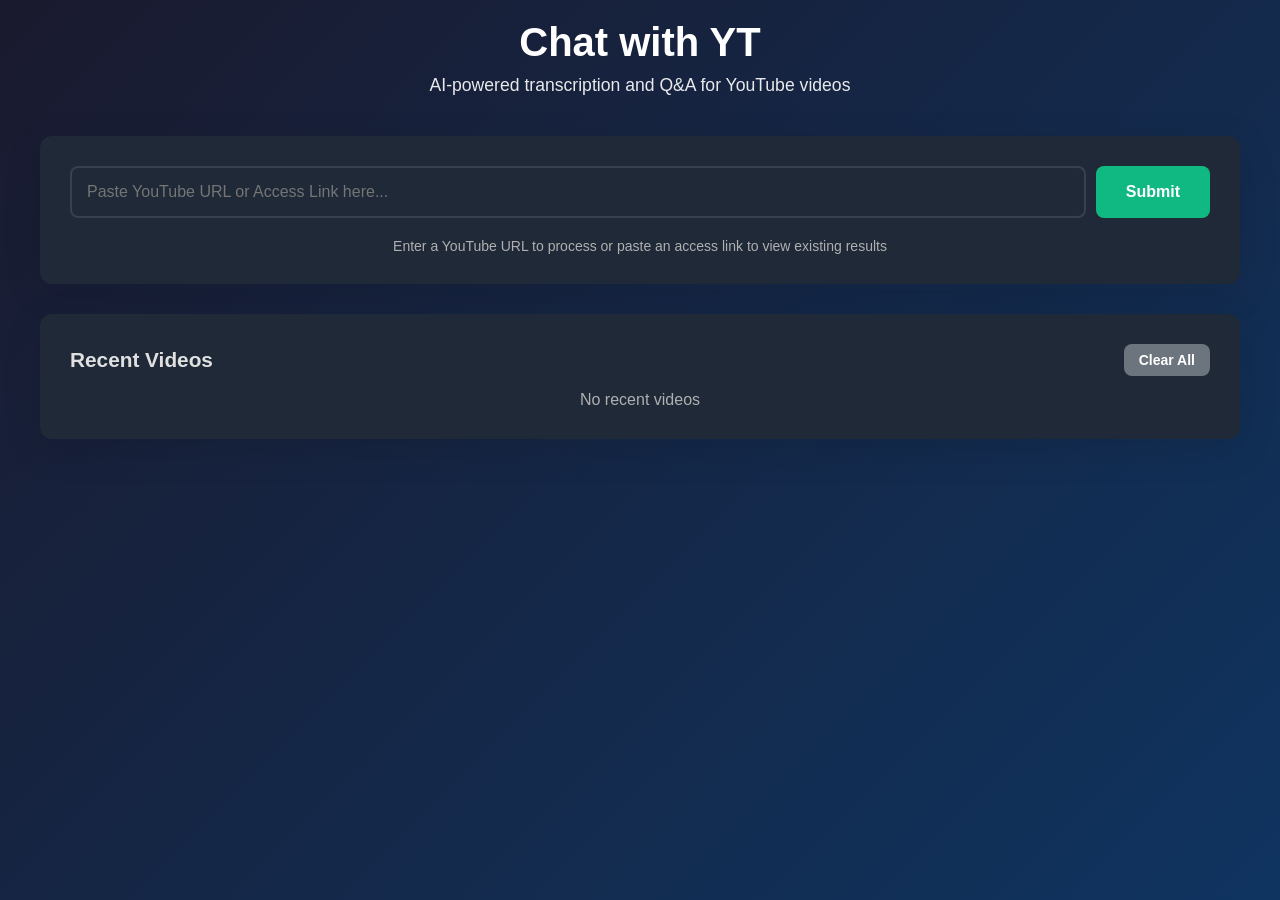
==== frontend/index.html @ f24902e0 "added frontend" ====
<!DOCTYPE html>
<html lang="en">
<head>
    <meta charset="UTF-8">
    <meta name="viewport" content="width=device-width, initial-scale=1.0">
    <title>Chat with YT</title>
    <style>
        * {
            margin: 0;
            padding: 0;
            box-sizing: border-box;
        }

        :root {
            --primary: #10b981;
            --primary-dark: #059669;
            --bg-gradient-1: #1a1a2e;
            --bg-gradient-2: #0f3460;
            --text-primary: #e0e0e0;
            --text-secondary: #b0b0b0;
            --bg-card: #1f2937;
            --bg-secondary: #111827;
            --border: #374151;
        }

        body {
            font-family: -apple-system, BlinkMacSystemFont, 'Segoe UI', Roboto, Oxygen, Ubuntu, Cantarell, sans-serif;
            background: linear-gradient(135deg, var(--bg-gradient-1) 0%, var(--bg-gradient-2) 100%);
            min-height: 100vh;
            padding: 20px;
            color: var(--text-primary);
            transition: all 0.3s ease;
        }

        .container {
            max-width: 1200px;
            margin: 0 auto;
        }

        .header {
            text-align: center;
            color: white;
            margin-bottom: 40px;
        }

        .header-content {
            text-align: center;
        }

        .header h1 {
            font-size: 2.5rem;
            margin-bottom: 10px;
        }

        .header p {
            font-size: 1.1rem;
            opacity: 0.9;
        }

        .dark-mode-toggle {
            display: none;
        }

        .card {
            background: var(--bg-card);
            border-radius: 12px;
            padding: 30px;
            margin-bottom: 20px;
            box-shadow: 0 10px 40px rgba(0,0,0,0.1);
        }

        .input-group {
            display: flex;
            gap: 10px;
            margin-bottom: 20px;
        }

        input[type="text"] {
            flex: 1;
            padding: 15px;
            border: 2px solid var(--border);
            border-radius: 8px;
            font-size: 16px;
            transition: border-color 0.3s;
            background: var(--bg-card);
            color: var(--text-primary);
        }

        input[type="text"]:focus {
            outline: none;
            border-color: var(--primary);
        }

        button {
            padding: 15px 30px;
            background: var(--primary);
            color: white;
            border: none;
            border-radius: 8px;
            font-size: 16px;
            font-weight: 600;
            cursor: pointer;
            transition: background 0.3s;
        }

        button:hover {
            background: var(--primary-dark);
        }

        button:disabled {
            background: #ccc;
            cursor: not-allowed;
        }

        .btn-small {
            padding: 8px 15px;
            font-size: 14px;
        }

        .btn-secondary {
            background: #6c757d;
        }

        .btn-secondary:hover {
            background: #5a6268;
        }

        .status {
            padding: 15px;
            border-radius: 8px;
            margin-bottom: 20px;
            font-weight: 600;
            text-align: center;
        }

        .status.queued {
            background: #fff3cd;
            color: #856404;
        }

        .status.processing {
            background: #d1ecf1;
            color: #0c5460;
        }

        .status.done {
            background: #d4edda;
            color: #155724;
        }

        .status.failed {
            background: #f8d7da;
            color: #721c24;
        }

        .progress-bar {
            width: 100%;
            height: 8px;
            background: var(--border);
            border-radius: 4px;
            overflow: hidden;
            margin-top: 10px;
        }

        .progress-fill {
            height: 100%;
            background: var(--primary);
            width: 100%;
            animation: indeterminate 1.5s ease-in-out infinite;
        }

        @keyframes indeterminate {
            0% {
                transform: translateX(-100%);
            }
            50% {
                transform: translateX(0%);
            }
            100% {
                transform: translateX(100%);
            }
        }

        .hidden {
            display: none;
        }

        .results {
            margin-top: 20px;
        }

        .section-title {
            font-size: 1.3rem;
            margin-bottom: 15px;
            color: var(--text-primary);
            display: flex;
            align-items: center;
            justify-content: space-between;
        }

        .action-buttons {
            display: flex;
            gap: 10px;
        }

        .transcript-box, .summary-box {
            background: var(--bg-secondary);
            padding: 20px;
            border-radius: 8px;
            margin-bottom: 20px;
            max-height: 400px;
            overflow-y: auto;
            line-height: 1.6;
            white-space: pre-wrap;
            color: var(--text-primary);
        }

        .chat-section {
            margin-top: 30px;
        }

        .chat-messages {
            background: var(--bg-secondary);
            padding: 20px;
            border-radius: 8px;
            max-height: 400px;
            overflow-y: auto;
            margin-bottom: 15px;
        }

        .message {
            margin-bottom: 15px;
            padding: 12px;
            border-radius: 8px;
        }

        .message.user {
            background: #065f46;
            margin-left: 20%;
        }

        .message.assistant {
            background: var(--bg-card);
            margin-right: 20%;
            border: 1px solid var(--border);
        }

        .message strong {
            display: block;
            margin-bottom: 5px;
            color: var(--primary);
        }

        .chat-input-group {
            display: flex;
            gap: 10px;
        }

        .share-link {
            background: #064e3b;
            padding: 15px;
            border-radius: 8px;
            margin-top: 15px;
            font-size: 14px;
        }

        .share-link strong {
            color: #10b981;
        }

        .history-section {
            margin-top: 30px;
        }

        .history-list {
            display: flex;
            flex-direction: column;
            gap: 10px;
        }

        .history-item {
            background: var(--bg-secondary);
            padding: 15px;
            border-radius: 8px;
            display: flex;
            justify-content: space-between;
            align-items: center;
            cursor: pointer;
            transition: transform 0.2s;
        }

        .history-item:hover {
            transform: translateX(5px);
        }

        .history-item-info {
            flex: 1;
        }

        .history-item-title {
            font-weight: 600;
            margin-bottom: 5px;
            color: var(--text-primary);
        }

        .history-item-date {
            font-size: 12px;
            color: var(--text-secondary);
        }

        .error-box {
            background: #7f1d1d;
            color: #fecaca;
            padding: 15px;
            border-radius: 8px;
            margin-bottom: 20px;
            display: flex;
            justify-content: space-between;
            align-items: center;
        }

        .loader {
            display: inline-block;
            width: 20px;
            height: 20px;
            border: 3px solid rgba(255,255,255,0.3);
            border-radius: 50%;
            border-top-color: white;
            animation: spin 1s ease-in-out infinite;
        }

        @keyframes spin {
            to { transform: rotate(360deg); }
        }

        .timestamp {
            color: var(--primary);
            cursor: pointer;
            text-decoration: underline;
        }

        .timestamp:hover {
            opacity: 0.8;
        }
    </style>
</head>
<body>
    <div class="container">
        <div class="header">
            <div class="header-content">
                <h1>Chat with YT</h1>
                <p>AI-powered transcription and Q&A for YouTube videos</p>
            </div>
        </div>

        <div class="card">
            <div class="input-group">
                <input 
                    type="text" 
                    id="youtubeUrl" 
                    placeholder="Paste YouTube URL or Access Link here..."
                    onkeypress="if(event.key==='Enter') handleSubmit()"
                >
                <button id="submitBtn" onclick="handleSubmit()">Submit</button>
            </div>
            <p style="text-align: center; font-size: 14px; color: var(--text-secondary); margin-top: 10px;">
                Enter a YouTube URL to process or paste an access link to view existing results
            </p>

            <div id="errorSection" class="hidden">
                <div class="error-box">
                    <span id="errorMessage"></span>
                    <button class="btn-small" onclick="retryProcessing()">Retry</button>
                </div>
            </div>

            <div id="statusSection" class="hidden">
                <div id="statusBox" class="status"></div>
                <div class="progress-bar">
                    <div id="progressFill" class="progress-fill"></div>
                </div>
            </div>

            <div id="resultsSection" class="hidden results">
                <div class="share-link">
                    <strong>Shareable Link:</strong> 
                    <span id="accessLink"></span>
                    <button class="btn-small" onclick="copyAccessLink()">Copy Link</button>
                </div>

                <h2 class="section-title">
                    <span>Summary</span>
                    <div class="action-buttons">
                        <button class="btn-small btn-secondary" onclick="copySummary()">Copy</button>
                        <button class="btn-small btn-secondary" onclick="downloadSummary()">Download</button>
                    </div>
                </h2>
                <div id="summaryBox" class="summary-box"></div>

                <h2 class="section-title">
                    <span>Full Transcript</span>
                    <div class="action-buttons">
                        <button class="btn-small btn-secondary" onclick="copyTranscript()">Copy</button>
                        <button class="btn-small btn-secondary" onclick="downloadTranscript()">Download</button>
                    </div>
                </h2>
                <div id="transcriptBox" class="transcript-box"></div>

                <div class="chat-section">
                    <h2 class="section-title">Ask Questions</h2>
                    <div id="chatMessages" class="chat-messages"></div>
                    <div class="chat-input-group">
                        <input 
                            type="text" 
                            id="questionInput" 
                            placeholder="Ask a question about the video..."
                            onkeypress="if(event.key==='Enter') askQuestion()"
                        >
                        <button onclick="askQuestion()">Ask</button>
                    </div>
                </div>
            </div>
        </div>

        <div class="card history-section">
            <h2 class="section-title">
                <span>Recent Videos</span>
                <button class="btn-small btn-secondary" onclick="clearHistory()">Clear All</button>
            </h2>
            <div id="historyList" class="history-list"></div>
        </div>
    </div>

    <script>
        const API_BASE = 'http://localhost:8000';
        let currentAccessLink = null;
        let statusCheckInterval = null;
        let lastSubmittedUrl = null;

        // Initialize
        loadHistory();
        checkUrlForAccessLink();

        function checkUrlForAccessLink() {
            const urlParams = new URLSearchParams(window.location.search);
            const link = urlParams.get('link');
            if (link) {
                document.getElementById('youtubeUrl').value = link;
                handleSubmit();
            }
        }

        function handleSubmit() {
            const input = document.getElementById('youtubeUrl').value.trim();
            
            if (!input) {
                showError('Please enter a YouTube URL or access link');
                return;
            }

            // Check if it's a YouTube URL or an access link
            if (input.includes('youtube.com') || input.includes('youtu.be')) {
                submitVideo();
            } else {
                // It's an access link - load directly
                loadSharedLink(input);
            }
        }

        async function loadSharedLink(accessLink) {
            const submitBtn = document.getElementById('submitBtn');
            submitBtn.disabled = true;
            submitBtn.innerHTML = '<span class="loader"></span> Loading...';

            document.getElementById('errorSection').classList.add('hidden');
            document.getElementById('statusSection').classList.add('hidden');

            try {
                currentAccessLink = accessLink;
                const response = await fetch(`${API_BASE}/jobs/${currentAccessLink}/result`);
                
                if (!response.ok) {
                    throw new Error('Invalid access link or results not found');
                }

                const data = await response.json();

                if (data.status === 'done') {
                    document.getElementById('resultsSection').classList.remove('hidden');
                    document.getElementById('transcriptBox').textContent = data.transcript;
                    document.getElementById('summaryBox').textContent = data.summary;
                    document.getElementById('accessLink').textContent = currentAccessLink;
                    document.getElementById('chatMessages').innerHTML = '';
                } else if (data.status === 'processing' || data.status === 'queued') {
                    // Job still processing - start status check
                    document.getElementById('statusSection').classList.remove('hidden');
                    updateStatus(data.status);
                    startStatusCheck();
                } else if (data.status === 'failed') {
                    showError('This job failed to process: ' + (data.error || 'Unknown error'));
                } else {
                    showError('Job status: ' + data.status);
                }

            } catch (error) {
                showError('Error loading shared link: ' + error.message);
            } finally {
                submitBtn.disabled = false;
                submitBtn.textContent = 'Submit';
            }
        }

        function toggleDarkMode() {
            document.body.classList.toggle('light-mode');
            const isLight = document.body.classList.contains('light-mode');
            localStorage.setItem('lightMode', isLight);
            document.querySelector('.dark-mode-toggle').textContent = isLight ? 'Toggle Dark Mode' : 'Toggle Light Mode';
        }

        function loadDarkModePreference() {
            const isLight = localStorage.getItem('lightMode') === 'true';
            if (isLight) {
                document.body.classList.add('light-mode');
                document.querySelector('.dark-mode-toggle').textContent = 'Toggle Dark Mode';
            } else {
                document.querySelector('.dark-mode-toggle').textContent = 'Toggle Light Mode';
            }
        }

        async function submitVideo() {
            const url = document.getElementById('youtubeUrl').value.trim();
            
            if (!url) {
                showError('Please enter a YouTube URL');
                return;
            }

            lastSubmittedUrl = url;
            const submitBtn = document.getElementById('submitBtn');
            submitBtn.disabled = true;
            submitBtn.innerHTML = '<span class="loader"></span> Processing...';

            document.getElementById('errorSection').classList.add('hidden');

            try {
                const response = await fetch(`${API_BASE}/jobs`, {
                    method: 'POST',
                    headers: { 'Content-Type': 'application/json' },
                    body: JSON.stringify({ url })
                });

                if (!response.ok) {
                    throw new Error(`HTTP error! status: ${response.status}`);
                }

                const data = await response.json();
                currentAccessLink = data.access_link;

                document.getElementById('statusSection').classList.remove('hidden');
                document.getElementById('resultsSection').classList.add('hidden');
                document.getElementById('chatMessages').innerHTML = '';

                updateStatus(data.status);
                startStatusCheck();

            } catch (error) {
                showError('Error submitting video: ' + error.message);
                submitBtn.disabled = false;
                submitBtn.textContent = 'Process Video';
            }
        }

        function retryProcessing() {
            if (lastSubmittedUrl) {
                document.getElementById('youtubeUrl').value = lastSubmittedUrl;
                submitVideo();
            }
        }

        function showError(message) {
            document.getElementById('errorSection').classList.remove('hidden');
            document.getElementById('errorMessage').textContent = message;
        }

        function startStatusCheck() {
            if (statusCheckInterval) clearInterval(statusCheckInterval);
            
            let progress = 0;
            const progressFill = document.getElementById('progressFill');

            statusCheckInterval = setInterval(async () => {
                try {
                    const response = await fetch(`${API_BASE}/jobs/${currentAccessLink}/status`);
                    
                    if (!response.ok) {
                        throw new Error(`HTTP error! status: ${response.status}`);
                    }

                    const data = await response.json();
                    
                    updateStatus(data.status);

                    // Update progress bar
                    if (data.status === 'queued') {
                        progress = 10;
                    } else if (data.status === 'processing') {
                        progress = Math.min(progress + 5, 90);
                    } else if (data.status === 'done') {
                        progress = 100;
                    }
                    progressFill.style.width = progress + '%';

                    if (data.status === 'done' || data.status === 'failed') {
                        clearInterval(statusCheckInterval);
                        if (data.status === 'done') {
                            loadResults();
                        } else if (data.status === 'failed') {
                            showError('Processing failed. Please try again.');
                        }
                        document.getElementById('submitBtn').disabled = false;
                        document.getElementById('submitBtn').textContent = 'Process Video';
                    }
                } catch (error) {
                    console.error('Status check error:', error);
                    showError('Lost connection to server');
                    clearInterval(statusCheckInterval);
                    document.getElementById('submitBtn').disabled = false;
                    document.getElementById('submitBtn').textContent = 'Process Video';
                }
            }, 2000);
        }

        function updateStatus(status) {
            const statusBox = document.getElementById('statusBox');
            statusBox.className = `status ${status}`;
            
            const messages = {
                queued: 'Queued - Waiting to start...',
                processing: 'Processing - Downloading and transcribing video (this may take a few minutes)...',
                done: 'Complete - Results ready',
                failed: 'Failed - Something went wrong'
            };
            
            statusBox.textContent = messages[status] || status;
        }

        async function loadResults() {
            try {
                const response = await fetch(`${API_BASE}/jobs/${currentAccessLink}/result`);
                const data = await response.json();

                if (data.status === 'done') {
                    document.getElementById('resultsSection').classList.remove('hidden');
                    document.getElementById('transcriptBox').textContent = data.transcript;
                    document.getElementById('summaryBox').textContent = data.summary;
                    document.getElementById('accessLink').textContent = currentAccessLink;

                    // Save to history
                    saveToHistory(lastSubmittedUrl, currentAccessLink);
                }
            } catch (error) {
                showError('Error loading results: ' + error.message);
            }
        }

        async function askQuestion() {
            const questionInput = document.getElementById('questionInput');
            const question = questionInput.value.trim();

            if (!question) return;

            const chatMessages = document.getElementById('chatMessages');
            
            // Add user message
            const userMsg = document.createElement('div');
            userMsg.className = 'message user';
            userMsg.innerHTML = `<strong>You:</strong>${question}`;
            chatMessages.appendChild(userMsg);

            questionInput.value = '';
            questionInput.disabled = true;

            try {
                const response = await fetch(`${API_BASE}/jobs/${currentAccessLink}/chat`, {
                    method: 'POST',
                    headers: { 'Content-Type': 'application/json' },
                    body: JSON.stringify({ question })
                });

                if (!response.ok) {
                    throw new Error(`HTTP error! status: ${response.status}`);
                }

                const data = await response.json();

                // Add assistant message
                const assistantMsg = document.createElement('div');
                assistantMsg.className = 'message assistant';
                assistantMsg.innerHTML = `<strong>Assistant:</strong>${data.answer}`;
                chatMessages.appendChild(assistantMsg);

                chatMessages.scrollTop = chatMessages.scrollHeight;

            } catch (error) {
                showError('Error asking question: ' + error.message);
            } finally {
                questionInput.disabled = false;
                questionInput.focus();
            }
        }

        function copyAccessLink() {
            const link = document.getElementById('accessLink').textContent;
            copyToClipboard(link, 'Access link copied! Share this token with others.');
        }

        function copySummary() {
            const summary = document.getElementById('summaryBox').textContent;
            copyToClipboard(summary, 'Summary copied!');
        }

        function copyTranscript() {
            const transcript = document.getElementById('transcriptBox').textContent;
            copyToClipboard(transcript, 'Transcript copied!');
        }

        function copyToClipboard(text, message) {
            navigator.clipboard.writeText(text).then(() => {
                alert(message);
            }).catch(err => {
                showError('Failed to copy: ' + err);
            });
        }

        function downloadSummary() {
            const summary = document.getElementById('summaryBox').textContent;
            downloadText(summary, 'summary.txt');
        }

        function downloadTranscript() {
            const transcript = document.getElementById('transcriptBox').textContent;
            downloadText(transcript, 'transcript.txt');
        }

        function downloadText(text, filename) {
            const blob = new Blob([text], { type: 'text/plain' });
            const url = URL.createObjectURL(blob);
            const a = document.createElement('a');
            a.href = url;
            a.download = filename;
            document.body.appendChild(a);
            a.click();
            document.body.removeChild(a);
            URL.revokeObjectURL(url);
        }

        // History management
        function saveToHistory(url, accessLink) {
            const history = JSON.parse(localStorage.getItem('videoHistory') || '[]');
            const entry = {
                url,
                accessLink,
                timestamp: new Date().toISOString(),
                title: url.includes('youtube.com') ? 'YouTube Video' : url
            };
            
            // Remove duplicates
            const filtered = history.filter(item => item.url !== url);
            filtered.unshift(entry);
            
            // Keep only last 10
            const trimmed = filtered.slice(0, 10);
            localStorage.setItem('videoHistory', JSON.stringify(trimmed));
            loadHistory();
        }

        function loadHistory() {
            const history = JSON.parse(localStorage.getItem('videoHistory') || '[]');
            const historyList = document.getElementById('historyList');
            
            if (history.length === 0) {
                historyList.innerHTML = '<p style="text-align: center; color: var(--text-secondary);">No recent videos</p>';
                return;
            }

            historyList.innerHTML = history.map(item => `
                <div class="history-item" onclick="loadFromHistory('${item.accessLink}')">
                    <div class="history-item-info">
                        <div class="history-item-title">${item.title}</div>
                        <div class="history-item-date">${new Date(item.timestamp).toLocaleString()}</div>
                    </div>
                    <button class="btn-small btn-secondary" onclick="event.stopPropagation(); deleteHistoryItem('${item.url}')">Delete</button>
                </div>
            `).join('');
        }

        function loadFromHistory(accessLink) {
            currentAccessLink = accessLink;
            loadResults();
            window.scrollTo({ top: 0, behavior: 'smooth' });
        }

        function deleteHistoryItem(url) {
            const history = JSON.parse(localStorage.getItem('videoHistory') || '[]');
            const filtered = history.filter(item => item.url !== url);
            localStorage.setItem('videoHistory', JSON.stringify(filtered));
            loadHistory();
        }

        function clearHistory() {
            if (confirm('Clear all history?')) {
                localStorage.removeItem('videoHistory');
                loadHistory();
            }
        }
    </script>
</body>
</html>
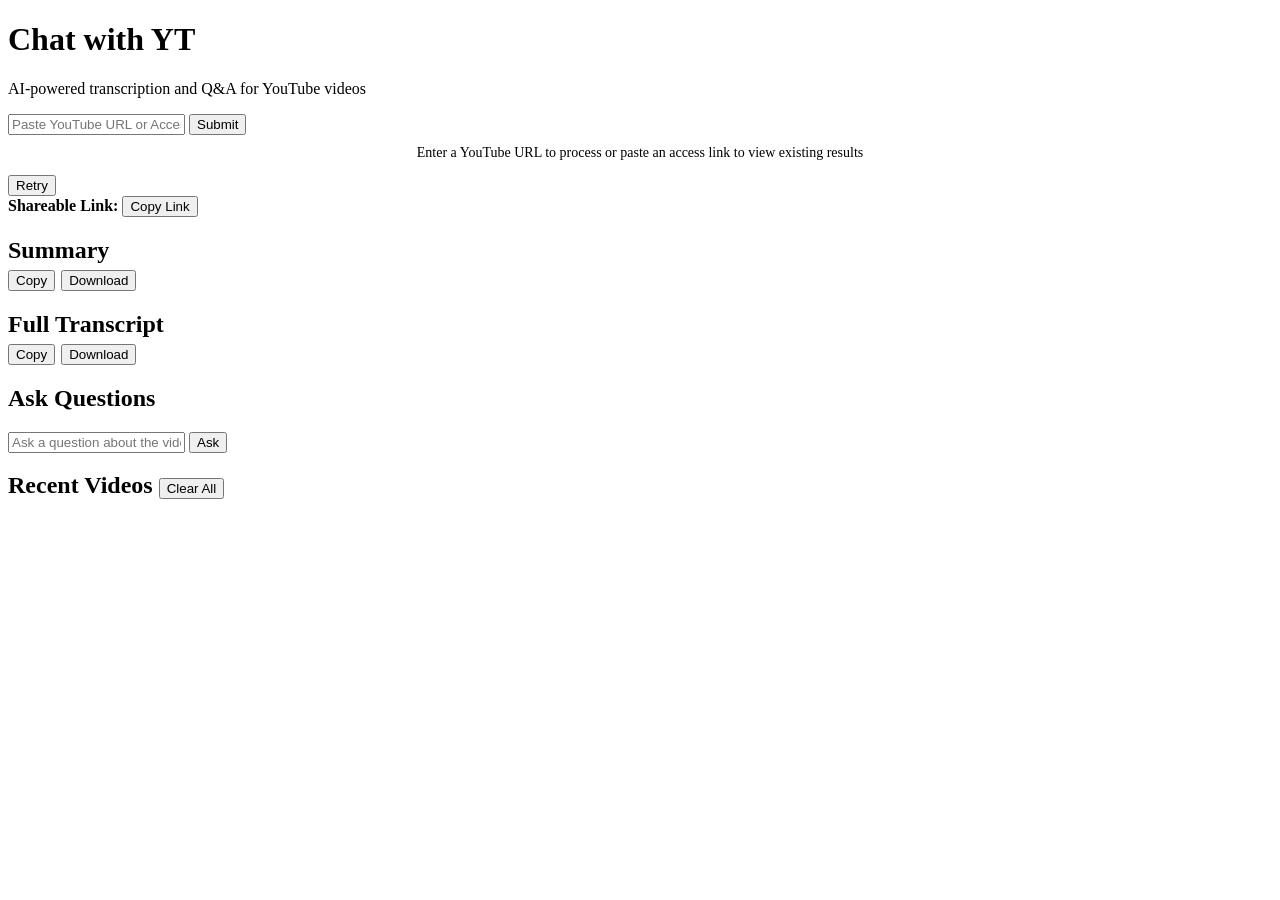
==== commit a766015b: "Code Cleanup" ====
--- a/frontend/index.html
+++ b/frontend/index.html
@@ -4,345 +4,7 @@
     <meta charset="UTF-8">
     <meta name="viewport" content="width=device-width, initial-scale=1.0">
     <title>Chat with YT</title>
-    <style>
-        * {
-            margin: 0;
-            padding: 0;
-            box-sizing: border-box;
-        }
-
-        :root {
-            --primary: #10b981;
-            --primary-dark: #059669;
-            --bg-gradient-1: #1a1a2e;
-            --bg-gradient-2: #0f3460;
-            --text-primary: #e0e0e0;
-            --text-secondary: #b0b0b0;
-            --bg-card: #1f2937;
-            --bg-secondary: #111827;
-            --border: #374151;
-        }
-
-        body {
-            font-family: -apple-system, BlinkMacSystemFont, 'Segoe UI', Roboto, Oxygen, Ubuntu, Cantarell, sans-serif;
-            background: linear-gradient(135deg, var(--bg-gradient-1) 0%, var(--bg-gradient-2) 100%);
-            min-height: 100vh;
-            padding: 20px;
-            color: var(--text-primary);
-            transition: all 0.3s ease;
-        }
-
-        .container {
-            max-width: 1200px;
-            margin: 0 auto;
-        }
-
-        .header {
-            text-align: center;
-            color: white;
-            margin-bottom: 40px;
-        }
-
-        .header-content {
-            text-align: center;
-        }
-
-        .header h1 {
-            font-size: 2.5rem;
-            margin-bottom: 10px;
-        }
-
-        .header p {
-            font-size: 1.1rem;
-            opacity: 0.9;
-        }
-
-        .dark-mode-toggle {
-            display: none;
-        }
-
-        .card {
-            background: var(--bg-card);
-            border-radius: 12px;
-            padding: 30px;
-            margin-bottom: 20px;
-            box-shadow: 0 10px 40px rgba(0,0,0,0.1);
-        }
-
-        .input-group {
-            display: flex;
-            gap: 10px;
-            margin-bottom: 20px;
-        }
-
-        input[type="text"] {
-            flex: 1;
-            padding: 15px;
-            border: 2px solid var(--border);
-            border-radius: 8px;
-            font-size: 16px;
-            transition: border-color 0.3s;
-            background: var(--bg-card);
-            color: var(--text-primary);
-        }
-
-        input[type="text"]:focus {
-            outline: none;
-            border-color: var(--primary);
-        }
-
-        button {
-            padding: 15px 30px;
-            background: var(--primary);
-            color: white;
-            border: none;
-            border-radius: 8px;
-            font-size: 16px;
-            font-weight: 600;
-            cursor: pointer;
-            transition: background 0.3s;
-        }
-
-        button:hover {
-            background: var(--primary-dark);
-        }
-
-        button:disabled {
-            background: #ccc;
-            cursor: not-allowed;
-        }
-
-        .btn-small {
-            padding: 8px 15px;
-            font-size: 14px;
-        }
-
-        .btn-secondary {
-            background: #6c757d;
-        }
-
-        .btn-secondary:hover {
-            background: #5a6268;
-        }
-
-        .status {
-            padding: 15px;
-            border-radius: 8px;
-            margin-bottom: 20px;
-            font-weight: 600;
-            text-align: center;
-        }
-
-        .status.queued {
-            background: #fff3cd;
-            color: #856404;
-        }
-
-        .status.processing {
-            background: #d1ecf1;
-            color: #0c5460;
-        }
-
-        .status.done {
-            background: #d4edda;
-            color: #155724;
-        }
-
-        .status.failed {
-            background: #f8d7da;
-            color: #721c24;
-        }
-
-        .progress-bar {
-            width: 100%;
-            height: 8px;
-            background: var(--border);
-            border-radius: 4px;
-            overflow: hidden;
-            margin-top: 10px;
-        }
-
-        .progress-fill {
-            height: 100%;
-            background: var(--primary);
-            width: 100%;
-            animation: indeterminate 1.5s ease-in-out infinite;
-        }
-
-        @keyframes indeterminate {
-            0% {
-                transform: translateX(-100%);
-            }
-            50% {
-                transform: translateX(0%);
-            }
-            100% {
-                transform: translateX(100%);
-            }
-        }
-
-        .hidden {
-            display: none;
-        }
-
-        .results {
-            margin-top: 20px;
-        }
-
-        .section-title {
-            font-size: 1.3rem;
-            margin-bottom: 15px;
-            color: var(--text-primary);
-            display: flex;
-            align-items: center;
-            justify-content: space-between;
-        }
-
-        .action-buttons {
-            display: flex;
-            gap: 10px;
-        }
-
-        .transcript-box, .summary-box {
-            background: var(--bg-secondary);
-            padding: 20px;
-            border-radius: 8px;
-            margin-bottom: 20px;
-            max-height: 400px;
-            overflow-y: auto;
-            line-height: 1.6;
-            white-space: pre-wrap;
-            color: var(--text-primary);
-        }
-
-        .chat-section {
-            margin-top: 30px;
-        }
-
-        .chat-messages {
-            background: var(--bg-secondary);
-            padding: 20px;
-            border-radius: 8px;
-            max-height: 400px;
-            overflow-y: auto;
-            margin-bottom: 15px;
-        }
-
-        .message {
-            margin-bottom: 15px;
-            padding: 12px;
-            border-radius: 8px;
-        }
-
-        .message.user {
-            background: #065f46;
-            margin-left: 20%;
-        }
-
-        .message.assistant {
-            background: var(--bg-card);
-            margin-right: 20%;
-            border: 1px solid var(--border);
-        }
-
-        .message strong {
-            display: block;
-            margin-bottom: 5px;
-            color: var(--primary);
-        }
-
-        .chat-input-group {
-            display: flex;
-            gap: 10px;
-        }
-
-        .share-link {
-            background: #064e3b;
-            padding: 15px;
-            border-radius: 8px;
-            margin-top: 15px;
-            font-size: 14px;
-        }
-
-        .share-link strong {
-            color: #10b981;
-        }
-
-        .history-section {
-            margin-top: 30px;
-        }
-
-        .history-list {
-            display: flex;
-            flex-direction: column;
-            gap: 10px;
-        }
-
-        .history-item {
-            background: var(--bg-secondary);
-            padding: 15px;
-            border-radius: 8px;
-            display: flex;
-            justify-content: space-between;
-            align-items: center;
-            cursor: pointer;
-            transition: transform 0.2s;
-        }
-
-        .history-item:hover {
-            transform: translateX(5px);
-        }
-
-        .history-item-info {
-            flex: 1;
-        }
-
-        .history-item-title {
-            font-weight: 600;
-            margin-bottom: 5px;
-            color: var(--text-primary);
-        }
-
-        .history-item-date {
-            font-size: 12px;
-            color: var(--text-secondary);
-        }
-
-        .error-box {
-            background: #7f1d1d;
-            color: #fecaca;
-            padding: 15px;
-            border-radius: 8px;
-            margin-bottom: 20px;
-            display: flex;
-            justify-content: space-between;
-            align-items: center;
-        }
-
-        .loader {
-            display: inline-block;
-            width: 20px;
-            height: 20px;
-            border: 3px solid rgba(255,255,255,0.3);
-            border-radius: 50%;
-            border-top-color: white;
-            animation: spin 1s ease-in-out infinite;
-        }
-
-        @keyframes spin {
-            to { transform: rotate(360deg); }
-        }
-
-        .timestamp {
-            color: var(--primary);
-            cursor: pointer;
-            text-decoration: underline;
-        }
-
-        .timestamp:hover {
-            opacity: 0.8;
-        }
-    </style>
+    <link rel="stylesheet" href="style.css">
 </head>
 <body>
     <div class="container">
@@ -431,388 +93,6 @@
         </div>
     </div>
 
-    <script>
-        const API_BASE = 'http://localhost:8000';
-        let currentAccessLink = null;
-        let statusCheckInterval = null;
-        let lastSubmittedUrl = null;
-
-        // Initialize
-        loadHistory();
-        checkUrlForAccessLink();
-
-        function checkUrlForAccessLink() {
-            const urlParams = new URLSearchParams(window.location.search);
-            const link = urlParams.get('link');
-            if (link) {
-                document.getElementById('youtubeUrl').value = link;
-                handleSubmit();
-            }
-        }
-
-        function handleSubmit() {
-            const input = document.getElementById('youtubeUrl').value.trim();
-            
-            if (!input) {
-                showError('Please enter a YouTube URL or access link');
-                return;
-            }
-
-            // Check if it's a YouTube URL or an access link
-            if (input.includes('youtube.com') || input.includes('youtu.be')) {
-                submitVideo();
-            } else {
-                // It's an access link - load directly
-                loadSharedLink(input);
-            }
-        }
-
-        async function loadSharedLink(accessLink) {
-            const submitBtn = document.getElementById('submitBtn');
-            submitBtn.disabled = true;
-            submitBtn.innerHTML = '<span class="loader"></span> Loading...';
-
-            document.getElementById('errorSection').classList.add('hidden');
-            document.getElementById('statusSection').classList.add('hidden');
-
-            try {
-                currentAccessLink = accessLink;
-                const response = await fetch(`${API_BASE}/jobs/${currentAccessLink}/result`);
-                
-                if (!response.ok) {
-                    throw new Error('Invalid access link or results not found');
-                }
-
-                const data = await response.json();
-
-                if (data.status === 'done') {
-                    document.getElementById('resultsSection').classList.remove('hidden');
-                    document.getElementById('transcriptBox').textContent = data.transcript;
-                    document.getElementById('summaryBox').textContent = data.summary;
-                    document.getElementById('accessLink').textContent = currentAccessLink;
-                    document.getElementById('chatMessages').innerHTML = '';
-                } else if (data.status === 'processing' || data.status === 'queued') {
-                    // Job still processing - start status check
-                    document.getElementById('statusSection').classList.remove('hidden');
-                    updateStatus(data.status);
-                    startStatusCheck();
-                } else if (data.status === 'failed') {
-                    showError('This job failed to process: ' + (data.error || 'Unknown error'));
-                } else {
-                    showError('Job status: ' + data.status);
-                }
-
-            } catch (error) {
-                showError('Error loading shared link: ' + error.message);
-            } finally {
-                submitBtn.disabled = false;
-                submitBtn.textContent = 'Submit';
-            }
-        }
-
-        function toggleDarkMode() {
-            document.body.classList.toggle('light-mode');
-            const isLight = document.body.classList.contains('light-mode');
-            localStorage.setItem('lightMode', isLight);
-            document.querySelector('.dark-mode-toggle').textContent = isLight ? 'Toggle Dark Mode' : 'Toggle Light Mode';
-        }
-
-        function loadDarkModePreference() {
-            const isLight = localStorage.getItem('lightMode') === 'true';
-            if (isLight) {
-                document.body.classList.add('light-mode');
-                document.querySelector('.dark-mode-toggle').textContent = 'Toggle Dark Mode';
-            } else {
-                document.querySelector('.dark-mode-toggle').textContent = 'Toggle Light Mode';
-            }
-        }
-
-        async function submitVideo() {
-            const url = document.getElementById('youtubeUrl').value.trim();
-            
-            if (!url) {
-                showError('Please enter a YouTube URL');
-                return;
-            }
-
-            lastSubmittedUrl = url;
-            const submitBtn = document.getElementById('submitBtn');
-            submitBtn.disabled = true;
-            submitBtn.innerHTML = '<span class="loader"></span> Processing...';
-
-            document.getElementById('errorSection').classList.add('hidden');
-
-            try {
-                const response = await fetch(`${API_BASE}/jobs`, {
-                    method: 'POST',
-                    headers: { 'Content-Type': 'application/json' },
-                    body: JSON.stringify({ url })
-                });
-
-                if (!response.ok) {
-                    throw new Error(`HTTP error! status: ${response.status}`);
-                }
-
-                const data = await response.json();
-                currentAccessLink = data.access_link;
-
-                document.getElementById('statusSection').classList.remove('hidden');
-                document.getElementById('resultsSection').classList.add('hidden');
-                document.getElementById('chatMessages').innerHTML = '';
-
-                updateStatus(data.status);
-                startStatusCheck();
-
-            } catch (error) {
-                showError('Error submitting video: ' + error.message);
-                submitBtn.disabled = false;
-                submitBtn.textContent = 'Process Video';
-            }
-        }
-
-        function retryProcessing() {
-            if (lastSubmittedUrl) {
-                document.getElementById('youtubeUrl').value = lastSubmittedUrl;
-                submitVideo();
-            }
-        }
-
-        function showError(message) {
-            document.getElementById('errorSection').classList.remove('hidden');
-            document.getElementById('errorMessage').textContent = message;
-        }
-
-        function startStatusCheck() {
-            if (statusCheckInterval) clearInterval(statusCheckInterval);
-            
-            let progress = 0;
-            const progressFill = document.getElementById('progressFill');
-
-            statusCheckInterval = setInterval(async () => {
-                try {
-                    const response = await fetch(`${API_BASE}/jobs/${currentAccessLink}/status`);
-                    
-                    if (!response.ok) {
-                        throw new Error(`HTTP error! status: ${response.status}`);
-                    }
-
-                    const data = await response.json();
-                    
-                    updateStatus(data.status);
-
-                    // Update progress bar
-                    if (data.status === 'queued') {
-                        progress = 10;
-                    } else if (data.status === 'processing') {
-                        progress = Math.min(progress + 5, 90);
-                    } else if (data.status === 'done') {
-                        progress = 100;
-                    }
-                    progressFill.style.width = progress + '%';
-
-                    if (data.status === 'done' || data.status === 'failed') {
-                        clearInterval(statusCheckInterval);
-                        if (data.status === 'done') {
-                            loadResults();
-                        } else if (data.status === 'failed') {
-                            showError('Processing failed. Please try again.');
-                        }
-                        document.getElementById('submitBtn').disabled = false;
-                        document.getElementById('submitBtn').textContent = 'Process Video';
-                    }
-                } catch (error) {
-                    console.error('Status check error:', error);
-                    showError('Lost connection to server');
-                    clearInterval(statusCheckInterval);
-                    document.getElementById('submitBtn').disabled = false;
-                    document.getElementById('submitBtn').textContent = 'Process Video';
-                }
-            }, 2000);
-        }
-
-        function updateStatus(status) {
-            const statusBox = document.getElementById('statusBox');
-            statusBox.className = `status ${status}`;
-            
-            const messages = {
-                queued: 'Queued - Waiting to start...',
-                processing: 'Processing - Downloading and transcribing video (this may take a few minutes)...',
-                done: 'Complete - Results ready',
-                failed: 'Failed - Something went wrong'
-            };
-            
-            statusBox.textContent = messages[status] || status;
-        }
-
-        async function loadResults() {
-            try {
-                const response = await fetch(`${API_BASE}/jobs/${currentAccessLink}/result`);
-                const data = await response.json();
-
-                if (data.status === 'done') {
-                    document.getElementById('resultsSection').classList.remove('hidden');
-                    document.getElementById('transcriptBox').textContent = data.transcript;
-                    document.getElementById('summaryBox').textContent = data.summary;
-                    document.getElementById('accessLink').textContent = currentAccessLink;
-
-                    // Save to history
-                    saveToHistory(lastSubmittedUrl, currentAccessLink);
-                }
-            } catch (error) {
-                showError('Error loading results: ' + error.message);
-            }
-        }
-
-        async function askQuestion() {
-            const questionInput = document.getElementById('questionInput');
-            const question = questionInput.value.trim();
-
-            if (!question) return;
-
-            const chatMessages = document.getElementById('chatMessages');
-            
-            // Add user message
-            const userMsg = document.createElement('div');
-            userMsg.className = 'message user';
-            userMsg.innerHTML = `<strong>You:</strong>${question}`;
-            chatMessages.appendChild(userMsg);
-
-            questionInput.value = '';
-            questionInput.disabled = true;
-
-            try {
-                const response = await fetch(`${API_BASE}/jobs/${currentAccessLink}/chat`, {
-                    method: 'POST',
-                    headers: { 'Content-Type': 'application/json' },
-                    body: JSON.stringify({ question })
-                });
-
-                if (!response.ok) {
-                    throw new Error(`HTTP error! status: ${response.status}`);
-                }
-
-                const data = await response.json();
-
-                // Add assistant message
-                const assistantMsg = document.createElement('div');
-                assistantMsg.className = 'message assistant';
-                assistantMsg.innerHTML = `<strong>Assistant:</strong>${data.answer}`;
-                chatMessages.appendChild(assistantMsg);
-
-                chatMessages.scrollTop = chatMessages.scrollHeight;
-
-            } catch (error) {
-                showError('Error asking question: ' + error.message);
-            } finally {
-                questionInput.disabled = false;
-                questionInput.focus();
-            }
-        }
-
-        function copyAccessLink() {
-            const link = document.getElementById('accessLink').textContent;
-            copyToClipboard(link, 'Access link copied! Share this token with others.');
-        }
-
-        function copySummary() {
-            const summary = document.getElementById('summaryBox').textContent;
-            copyToClipboard(summary, 'Summary copied!');
-        }
-
-        function copyTranscript() {
-            const transcript = document.getElementById('transcriptBox').textContent;
-            copyToClipboard(transcript, 'Transcript copied!');
-        }
-
-        function copyToClipboard(text, message) {
-            navigator.clipboard.writeText(text).then(() => {
-                alert(message);
-            }).catch(err => {
-                showError('Failed to copy: ' + err);
-            });
-        }
-
-        function downloadSummary() {
-            const summary = document.getElementById('summaryBox').textContent;
-            downloadText(summary, 'summary.txt');
-        }
-
-        function downloadTranscript() {
-            const transcript = document.getElementById('transcriptBox').textContent;
-            downloadText(transcript, 'transcript.txt');
-        }
-
-        function downloadText(text, filename) {
-            const blob = new Blob([text], { type: 'text/plain' });
-            const url = URL.createObjectURL(blob);
-            const a = document.createElement('a');
-            a.href = url;
-            a.download = filename;
-            document.body.appendChild(a);
-            a.click();
-            document.body.removeChild(a);
-            URL.revokeObjectURL(url);
-        }
-
-        // History management
-        function saveToHistory(url, accessLink) {
-            const history = JSON.parse(localStorage.getItem('videoHistory') || '[]');
-            const entry = {
-                url,
-                accessLink,
-                timestamp: new Date().toISOString(),
-                title: url.includes('youtube.com') ? 'YouTube Video' : url
-            };
-            
-            // Remove duplicates
-            const filtered = history.filter(item => item.url !== url);
-            filtered.unshift(entry);
-            
-            // Keep only last 10
-            const trimmed = filtered.slice(0, 10);
-            localStorage.setItem('videoHistory', JSON.stringify(trimmed));
-            loadHistory();
-        }
-
-        function loadHistory() {
-            const history = JSON.parse(localStorage.getItem('videoHistory') || '[]');
-            const historyList = document.getElementById('historyList');
-            
-            if (history.length === 0) {
-                historyList.innerHTML = '<p style="text-align: center; color: var(--text-secondary);">No recent videos</p>';
-                return;
-            }
-
-            historyList.innerHTML = history.map(item => `
-                <div class="history-item" onclick="loadFromHistory('${item.accessLink}')">
-                    <div class="history-item-info">
-                        <div class="history-item-title">${item.title}</div>
-                        <div class="history-item-date">${new Date(item.timestamp).toLocaleString()}</div>
-                    </div>
-                    <button class="btn-small btn-secondary" onclick="event.stopPropagation(); deleteHistoryItem('${item.url}')">Delete</button>
-                </div>
-            `).join('');
-        }
-
-        function loadFromHistory(accessLink) {
-            currentAccessLink = accessLink;
-            loadResults();
-            window.scrollTo({ top: 0, behavior: 'smooth' });
-        }
-
-        function deleteHistoryItem(url) {
-            const history = JSON.parse(localStorage.getItem('videoHistory') || '[]');
-            const filtered = history.filter(item => item.url !== url);
-            localStorage.setItem('videoHistory', JSON.stringify(filtered));
-            loadHistory();
-        }
-
-        function clearHistory() {
-            if (confirm('Clear all history?')) {
-                localStorage.removeItem('videoHistory');
-                loadHistory();
-            }
-        }
-    </script>
+    <script src="script.js"></script>
 </body>
-</html>+</html>
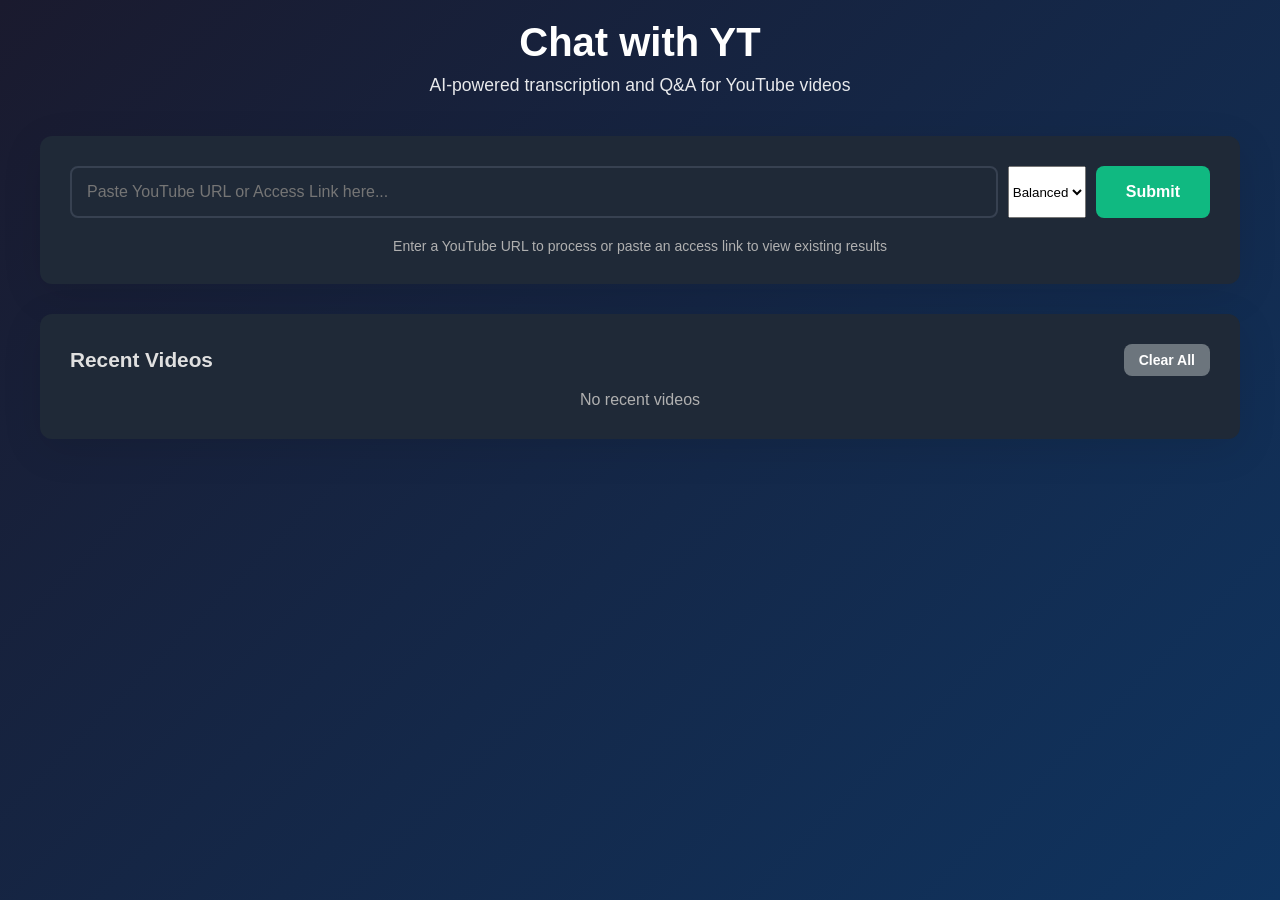
==== commit 4d90aecc: "added user option to choose wisper model" ====
--- a/frontend/index.html
+++ b/frontend/index.html
@@ -23,6 +23,11 @@
                     placeholder="Paste YouTube URL or Access Link here..."
                     onkeypress="if(event.key==='Enter') handleSubmit()"
                 >
+                <select id="whisperModel" class="model-select">
+                    <option value="tiny">Fast</option>
+                    <option value="base" selected>Balanced</option>
+                    <option value="medium">Best</option>
+                </select>
                 <button id="submitBtn" onclick="handleSubmit()">Submit</button>
             </div>
             <p style="text-align: center; font-size: 14px; color: var(--text-secondary); margin-top: 10px;">
@@ -95,4 +100,4 @@
 
     <script src="script.js"></script>
 </body>
-</html>
+</html>
--- a/frontend/style.css
+++ b/frontend/style.css
@@ -0,0 +1,333 @@
+* {
+    margin: 0;
+    padding: 0;
+    box-sizing: border-box;
+}
+
+:root {
+    --primary: #10b981;
+    --primary-dark: #059669;
+    --bg-gradient-1: #1a1a2e;
+    --bg-gradient-2: #0f3460;
+    --text-primary: #e0e0e0;
+    --text-secondary: #b0b0b0;
+    --bg-card: #1f2937;
+    --bg-secondary: #111827;
+    --border: #374151;
+}
+
+body {
+    font-family: -apple-system, BlinkMacSystemFont, 'Segoe UI', Roboto, Oxygen, Ubuntu, Cantarell, sans-serif;
+    background: linear-gradient(135deg, var(--bg-gradient-1) 0%, var(--bg-gradient-2) 100%);
+    min-height: 100vh;
+    padding: 20px;
+    color: var(--text-primary);
+    transition: all 0.3s ease;
+}
+
+.container {
+    max-width: 1200px;
+    margin: 0 auto;
+}
+
+.header {
+    text-align: center;
+    color: white;
+    margin-bottom: 40px;
+}
+
+.header-content {
+    text-align: center;
+}
+
+.header h1 {
+    font-size: 2.5rem;
+    margin-bottom: 10px;
+}
+
+.header p {
+    font-size: 1.1rem;
+    opacity: 0.9;
+}
+
+.card {
+    background: var(--bg-card);
+    border-radius: 12px;
+    padding: 30px;
+    margin-bottom: 20px;
+    box-shadow: 0 10px 40px rgba(0,0,0,0.1);
+}
+
+.input-group {
+    display: flex;
+    gap: 10px;
+    margin-bottom: 20px;
+}
+
+input[type="text"] {
+    flex: 1;
+    padding: 15px;
+    border: 2px solid var(--border);
+    border-radius: 8px;
+    font-size: 16px;
+    transition: border-color 0.3s;
+    background: var(--bg-card);
+    color: var(--text-primary);
+}
+
+input[type="text"]:focus {
+    outline: none;
+    border-color: var(--primary);
+}
+
+button {
+    padding: 15px 30px;
+    background: var(--primary);
+    color: white;
+    border: none;
+    border-radius: 8px;
+    font-size: 16px;
+    font-weight: 600;
+    cursor: pointer;
+    transition: background 0.3s;
+}
+
+button:hover {
+    background: var(--primary-dark);
+}
+
+button:disabled {
+    background: #ccc;
+    cursor: not-allowed;
+}
+
+.btn-small {
+    padding: 8px 15px;
+    font-size: 14px;
+}
+
+.btn-secondary {
+    background: #6c757d;
+}
+
+.btn-secondary:hover {
+    background: #5a6268;
+}
+
+.status {
+    padding: 15px;
+    border-radius: 8px;
+    margin-bottom: 20px;
+    font-weight: 600;
+    text-align: center;
+}
+
+.status.queued {
+    background: #fff3cd;
+    color: #856404;
+}
+
+.status.processing {
+    background: #d1ecf1;
+    color: #0c5460;
+}
+
+.status.done {
+    background: #d4edda;
+    color: #155724;
+}
+
+.status.failed {
+    background: #f8d7da;
+    color: #721c24;
+}
+
+.progress-bar {
+    width: 100%;
+    height: 8px;
+    background: var(--border);
+    border-radius: 4px;
+    overflow: hidden;
+    margin-top: 10px;
+}
+
+.progress-fill {
+    height: 100%;
+    background: var(--primary);
+    width: 100%;
+    animation: indeterminate 1.5s ease-in-out infinite;
+}
+
+@keyframes indeterminate {
+    0% {
+        transform: translateX(-100%);
+    }
+    50% {
+        transform: translateX(0%);
+    }
+    100% {
+        transform: translateX(100%);
+    }
+}
+
+.hidden {
+    display: none;
+}
+
+.results {
+    margin-top: 20px;
+}
+
+.section-title {
+    font-size: 1.3rem;
+    margin-bottom: 15px;
+    color: var(--text-primary);
+    display: flex;
+    align-items: center;
+    justify-content: space-between;
+}
+
+.action-buttons {
+    display: flex;
+    gap: 10px;
+}
+
+.transcript-box, .summary-box {
+    background: var(--bg-secondary);
+    padding: 20px;
+    border-radius: 8px;
+    margin-bottom: 20px;
+    max-height: 400px;
+    overflow-y: auto;
+    line-height: 1.6;
+    white-space: pre-wrap;
+    color: var(--text-primary);
+}
+
+.chat-section {
+    margin-top: 30px;
+}
+
+.chat-messages {
+    background: var(--bg-secondary);
+    padding: 20px;
+    border-radius: 8px;
+    max-height: 400px;
+    overflow-y: auto;
+    margin-bottom: 15px;
+}
+
+.message {
+    margin-bottom: 15px;
+    padding: 12px;
+    border-radius: 8px;
+}
+
+.message.user {
+    background: #065f46;
+    margin-left: 20%;
+}
+
+.message.assistant {
+    background: var(--bg-card);
+    margin-right: 20%;
+    border: 1px solid var(--border);
+}
+
+.message strong {
+    display: block;
+    margin-bottom: 5px;
+    color: var(--primary);
+}
+
+.chat-input-group {
+    display: flex;
+    gap: 10px;
+}
+
+.share-link {
+    background: #064e3b;
+    padding: 15px;
+    border-radius: 8px;
+    margin-top: 15px;
+    font-size: 14px;
+}
+
+.share-link strong {
+    color: #10b981;
+}
+
+.history-section {
+    margin-top: 30px;
+}
+
+.history-list {
+    display: flex;
+    flex-direction: column;
+    gap: 10px;
+}
+
+.history-item {
+    background: var(--bg-secondary);
+    padding: 15px;
+    border-radius: 8px;
+    display: flex;
+    justify-content: space-between;
+    align-items: center;
+    cursor: pointer;
+    transition: transform 0.2s;
+}
+
+.history-item:hover {
+    transform: translateX(5px);
+}
+
+.history-item-info {
+    flex: 1;
+}
+
+.history-item-title {
+    font-weight: 600;
+    margin-bottom: 5px;
+    color: var(--text-primary);
+}
+
+.history-item-date {
+    font-size: 12px;
+    color: var(--text-secondary);
+}
+
+.error-box {
+    background: #7f1d1d;
+    color: #fecaca;
+    padding: 15px;
+    border-radius: 8px;
+    margin-bottom: 20px;
+    display: flex;
+    justify-content: space-between;
+    align-items: center;
+}
+
+.loader {
+    display: inline-block;
+    width: 20px;
+    height: 20px;
+    border: 3px solid rgba(255,255,255,0.3);
+    border-radius: 50%;
+    border-top-color: white;
+    animation: spin 1s ease-in-out infinite;
+}
+
+@keyframes spin {
+    to { transform: rotate(360deg); }
+}
+
+.timestamp {
+    color: var(--primary);
+    cursor: pointer;
+    text-decoration: underline;
+}
+
+.timestamp:hover {
+    opacity: 0.8;
+}
